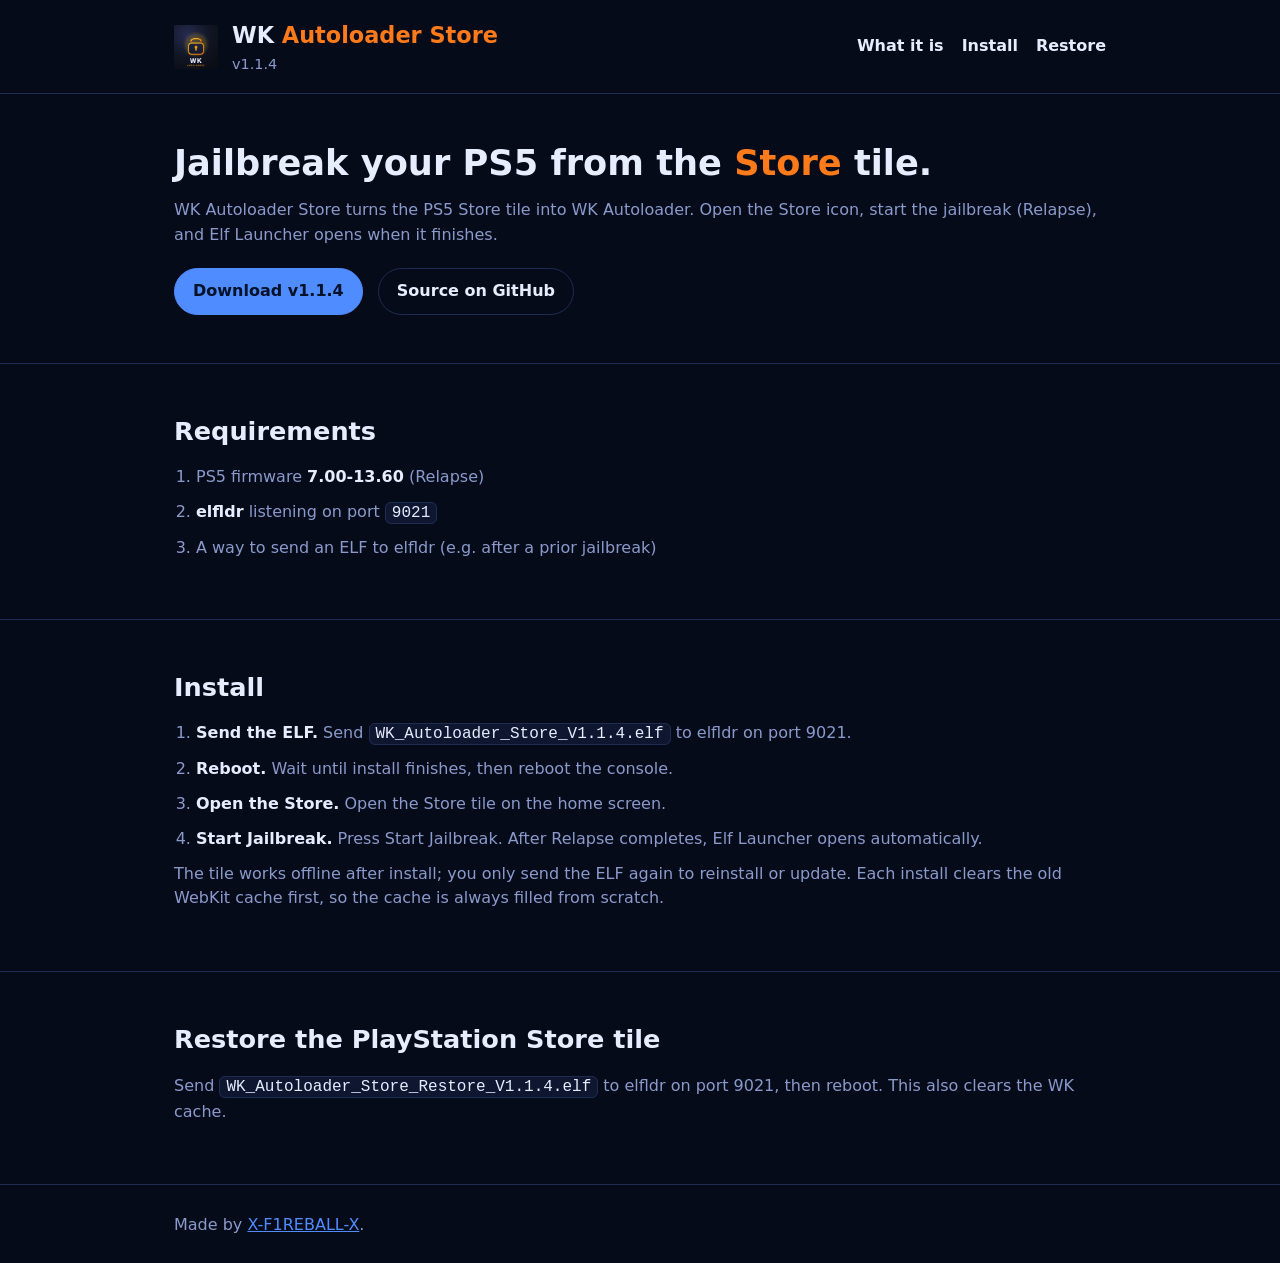
==== docs/guide/index.html @ 7fc0f453 "Site: use WK Autoloader Store name" ====
<!DOCTYPE html>
<html lang="en" data-theme="midnight">
<head>
<meta charset="utf-8"/>
<meta name="viewport" content="width=device-width,initial-scale=1"/>
<title>WK Autoloader Store 1.1.4 guide</title>
<meta name="description" content="WK Autoloader Store turns the PS5 Store tile into WK Autoloader."/>
<link href="../favicon.png" rel="icon" type="image/png"/>
<style>
:root{--bg:#060b1a;--card:#0e1630;--edge:#1f2c52;--ink:#e6edff;--mute:#8a9acb;--pri:#4f8cff;--accent:#ff7a1a}
*{margin:0;padding:0;box-sizing:border-box}
body{font:16px/1.55 "Inter","Segoe UI",system-ui,sans-serif;background:var(--bg);color:var(--ink)}
a{color:var(--pri)}
.in{max-width:980px;margin:0 auto;padding:0 24px}
header{border-bottom:1px solid var(--edge);padding:18px 0}
header .in{display:flex;align-items:center;gap:14px}
header img{width:44px;height:44px}
.name{font-size:1.4rem;font-weight:800}
.name b{color:var(--accent)}
.ver{color:var(--mute);font-size:.9rem}
nav{margin-left:auto;display:flex;gap:18px}
nav a{color:var(--ink);text-decoration:none;font-weight:600}
section{padding:48px 0;border-bottom:1px solid var(--edge)}
h1{font-size:2.2rem;line-height:1.2;margin-bottom:14px}
h1 b{color:var(--accent)}
h2{font-size:1.6rem;margin-bottom:14px}
p{color:var(--mute);margin-bottom:12px}
.btn{display:inline-block;margin:8px 10px 0 0;padding:10px 18px;border-radius:999px;border:1px solid var(--edge);color:var(--ink);text-decoration:none;font-weight:700}
.btn.pri{background:var(--pri);border-color:var(--pri);color:#04122b}
ol{margin-left:22px}
li{margin:10px 0;color:var(--mute)}
li b{color:var(--ink)}
code{background:var(--card);border:1px solid var(--edge);border-radius:6px;padding:1px 6px;color:var(--ink)}
.gal{display:grid;grid-template-columns:repeat(auto-fit,minmax(280px,1fr));gap:18px}
figure img{width:100%;border-radius:12px;border:1px solid var(--edge)}
figcaption{color:var(--mute);margin-top:6px;text-align:center}
footer{padding:28px 0;color:var(--mute)}
</style>
</head>
<body>
<header><div class="in">
<img src="../wk-icon.png" alt=""/>
<div><div class="name">WK <b>Autoloader Store</b></div><div class="ver">v1.1.4</div></div>
<nav><a href="#what">What it is</a><a href="#install">Install</a><a href="#undo">Restore</a></nav>
</div></header>

<section><div class="in">
<h1>Jailbreak your PS5 from the <b>Store</b> tile.</h1>
<p>WK Autoloader Store turns the PS5 Store tile into WK Autoloader. Open the Store icon, start the jailbreak (Relapse), and Elf Launcher opens when it finishes.</p>
<a class="btn pri" href="https://github.com/X-F1REBALL-X/wk-autoloader/releases/latest">Download v1.1.4</a>
<a class="btn" href="https://github.com/X-F1REBALL-X/wk-autoloader">Source on GitHub</a>
</div></section>

<section id="what"><div class="in">
<h2>Requirements</h2>
<ol>
<li>PS5 firmware <b>7.00-13.60</b> (Relapse)</li>
<li><b>elfldr</b> listening on port <code>9021</code></li>
<li>A way to send an ELF to elfldr (e.g. after a prior jailbreak)</li>
</ol>
</div></section>

<section id="install"><div class="in">
<h2>Install</h2>
<ol>
<li><b>Send the ELF.</b> Send <code>WK_Autoloader_Store_V1.1.4.elf</code> to elfldr on port 9021.</li>
<li><b>Reboot.</b> Wait until install finishes, then reboot the console.</li>
<li><b>Open the Store.</b> Open the Store tile on the home screen.</li>
<li><b>Start Jailbreak.</b> Press Start Jailbreak. After Relapse completes, Elf Launcher opens automatically.</li>
</ol>
<p>The tile works offline after install; you only send the ELF again to reinstall or update. Each install clears the old WebKit cache first, so the cache is always filled from scratch.</p>
</div></section>

<section id="undo"><div class="in">
<h2>Restore the PlayStation Store tile</h2>
<p>Send <code>WK_Autoloader_Store_Restore_V1.1.4.elf</code> to elfldr on port 9021, then reboot. This also clears the WK cache.</p>
</div></section>


<footer><div class="in">Made by <a href="https://github.com/X-F1REBALL-X">X-F1REBALL-X</a>.</div></footer>
</body>
</html>
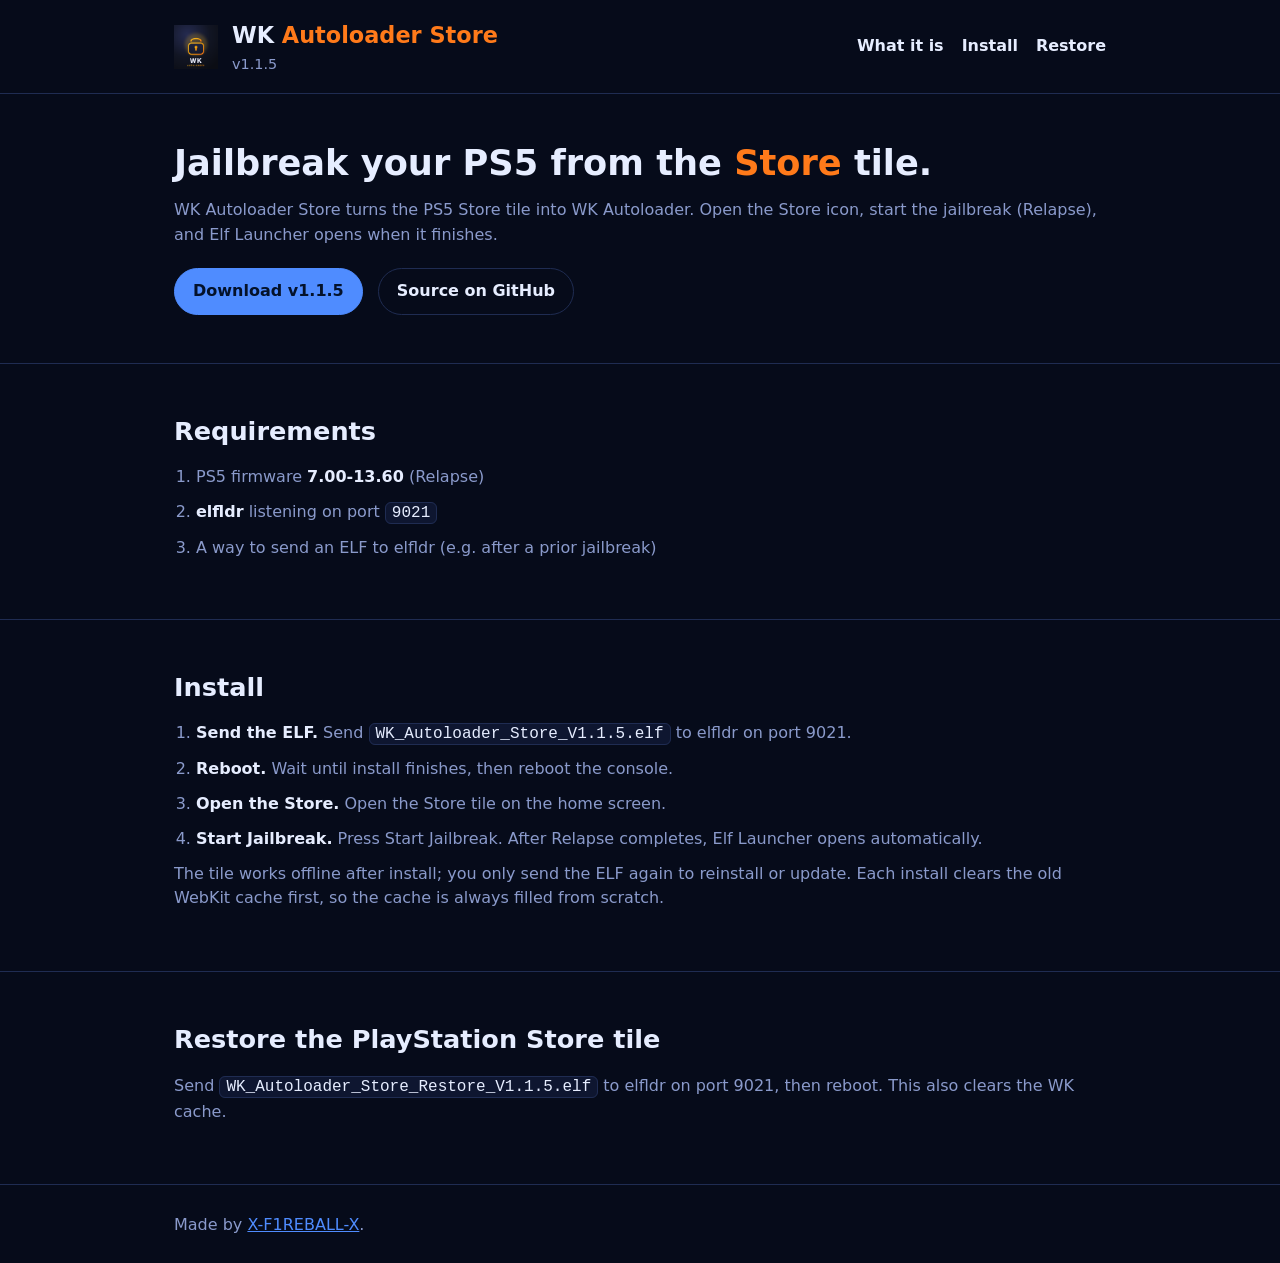
==== commit fee93177: "Store 1.1.5: safer per-user AppCache fill Clear Store AppCache only on manifest version change or Re" ====
--- a/docs/guide/index.html
+++ b/docs/guide/index.html
@@ -3,7 +3,7 @@
 <head>
 <meta charset="utf-8"/>
 <meta name="viewport" content="width=device-width,initial-scale=1"/>
-<title>WK Autoloader Store 1.1.4 guide</title>
+<title>WK Autoloader Store 1.1.5 guide</title>
 <meta name="description" content="WK Autoloader Store turns the PS5 Store tile into WK Autoloader."/>
 <link href="../favicon.png" rel="icon" type="image/png"/>
 <style>
@@ -40,14 +40,14 @@
 <body>
 <header><div class="in">
 <img src="../wk-icon.png" alt=""/>
-<div><div class="name">WK <b>Autoloader Store</b></div><div class="ver">v1.1.4</div></div>
+<div><div class="name">WK <b>Autoloader Store</b></div><div class="ver">v1.1.5</div></div>
 <nav><a href="#what">What it is</a><a href="#install">Install</a><a href="#undo">Restore</a></nav>
 </div></header>
 
 <section><div class="in">
 <h1>Jailbreak your PS5 from the <b>Store</b> tile.</h1>
 <p>WK Autoloader Store turns the PS5 Store tile into WK Autoloader. Open the Store icon, start the jailbreak (Relapse), and Elf Launcher opens when it finishes.</p>
-<a class="btn pri" href="https://github.com/X-F1REBALL-X/wk-autoloader/releases/latest">Download v1.1.4</a>
+<a class="btn pri" href="https://github.com/X-F1REBALL-X/wk-autoloader/releases/latest">Download v1.1.5</a>
 <a class="btn" href="https://github.com/X-F1REBALL-X/wk-autoloader">Source on GitHub</a>
 </div></section>
 
@@ -63,7 +63,7 @@
 <section id="install"><div class="in">
 <h2>Install</h2>
 <ol>
-<li><b>Send the ELF.</b> Send <code>WK_Autoloader_Store_V1.1.4.elf</code> to elfldr on port 9021.</li>
+<li><b>Send the ELF.</b> Send <code>WK_Autoloader_Store_V1.1.5.elf</code> to elfldr on port 9021.</li>
 <li><b>Reboot.</b> Wait until install finishes, then reboot the console.</li>
 <li><b>Open the Store.</b> Open the Store tile on the home screen.</li>
 <li><b>Start Jailbreak.</b> Press Start Jailbreak. After Relapse completes, Elf Launcher opens automatically.</li>
@@ -73,7 +73,7 @@
 
 <section id="undo"><div class="in">
 <h2>Restore the PlayStation Store tile</h2>
-<p>Send <code>WK_Autoloader_Store_Restore_V1.1.4.elf</code> to elfldr on port 9021, then reboot. This also clears the WK cache.</p>
+<p>Send <code>WK_Autoloader_Store_Restore_V1.1.5.elf</code> to elfldr on port 9021, then reboot. This also clears the WK cache.</p>
 </div></section>
 
 
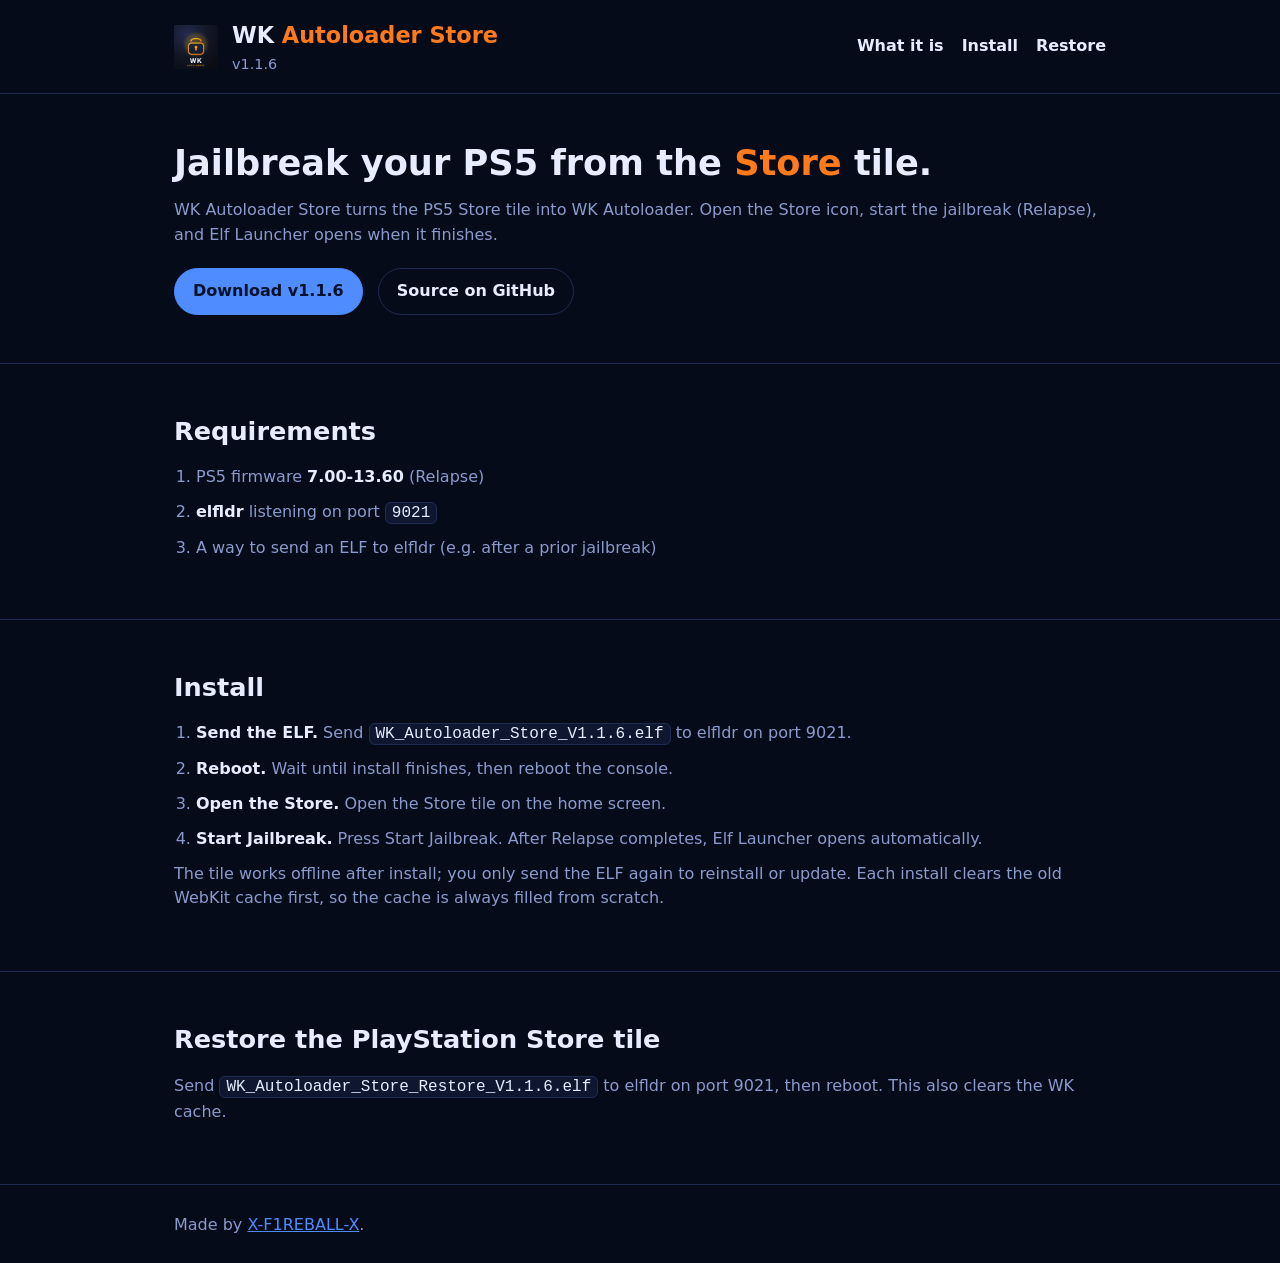
==== commit 9be4e138: "Store 1.1.6: JB step timings in ms, fix AppCache origin Log page/iframe/Relapse/kernel marks with mi" ====
--- a/docs/guide/index.html
+++ b/docs/guide/index.html
@@ -3,7 +3,7 @@
 <head>
 <meta charset="utf-8"/>
 <meta name="viewport" content="width=device-width,initial-scale=1"/>
-<title>WK Autoloader Store 1.1.5 guide</title>
+<title>WK Autoloader Store 1.1.6 guide</title>
 <meta name="description" content="WK Autoloader Store turns the PS5 Store tile into WK Autoloader."/>
 <link href="../favicon.png" rel="icon" type="image/png"/>
 <style>
@@ -40,14 +40,14 @@
 <body>
 <header><div class="in">
 <img src="../wk-icon.png" alt=""/>
-<div><div class="name">WK <b>Autoloader Store</b></div><div class="ver">v1.1.5</div></div>
+<div><div class="name">WK <b>Autoloader Store</b></div><div class="ver">v1.1.6</div></div>
 <nav><a href="#what">What it is</a><a href="#install">Install</a><a href="#undo">Restore</a></nav>
 </div></header>
 
 <section><div class="in">
 <h1>Jailbreak your PS5 from the <b>Store</b> tile.</h1>
 <p>WK Autoloader Store turns the PS5 Store tile into WK Autoloader. Open the Store icon, start the jailbreak (Relapse), and Elf Launcher opens when it finishes.</p>
-<a class="btn pri" href="https://github.com/X-F1REBALL-X/wk-autoloader/releases/latest">Download v1.1.5</a>
+<a class="btn pri" href="https://github.com/X-F1REBALL-X/wk-autoloader/releases/latest">Download v1.1.6</a>
 <a class="btn" href="https://github.com/X-F1REBALL-X/wk-autoloader">Source on GitHub</a>
 </div></section>
 
@@ -63,7 +63,7 @@
 <section id="install"><div class="in">
 <h2>Install</h2>
 <ol>
-<li><b>Send the ELF.</b> Send <code>WK_Autoloader_Store_V1.1.5.elf</code> to elfldr on port 9021.</li>
+<li><b>Send the ELF.</b> Send <code>WK_Autoloader_Store_V1.1.6.elf</code> to elfldr on port 9021.</li>
 <li><b>Reboot.</b> Wait until install finishes, then reboot the console.</li>
 <li><b>Open the Store.</b> Open the Store tile on the home screen.</li>
 <li><b>Start Jailbreak.</b> Press Start Jailbreak. After Relapse completes, Elf Launcher opens automatically.</li>
@@ -73,7 +73,7 @@
 
 <section id="undo"><div class="in">
 <h2>Restore the PlayStation Store tile</h2>
-<p>Send <code>WK_Autoloader_Store_Restore_V1.1.5.elf</code> to elfldr on port 9021, then reboot. This also clears the WK cache.</p>
+<p>Send <code>WK_Autoloader_Store_Restore_V1.1.6.elf</code> to elfldr on port 9021, then reboot. This also clears the WK cache.</p>
 </div></section>
 
 
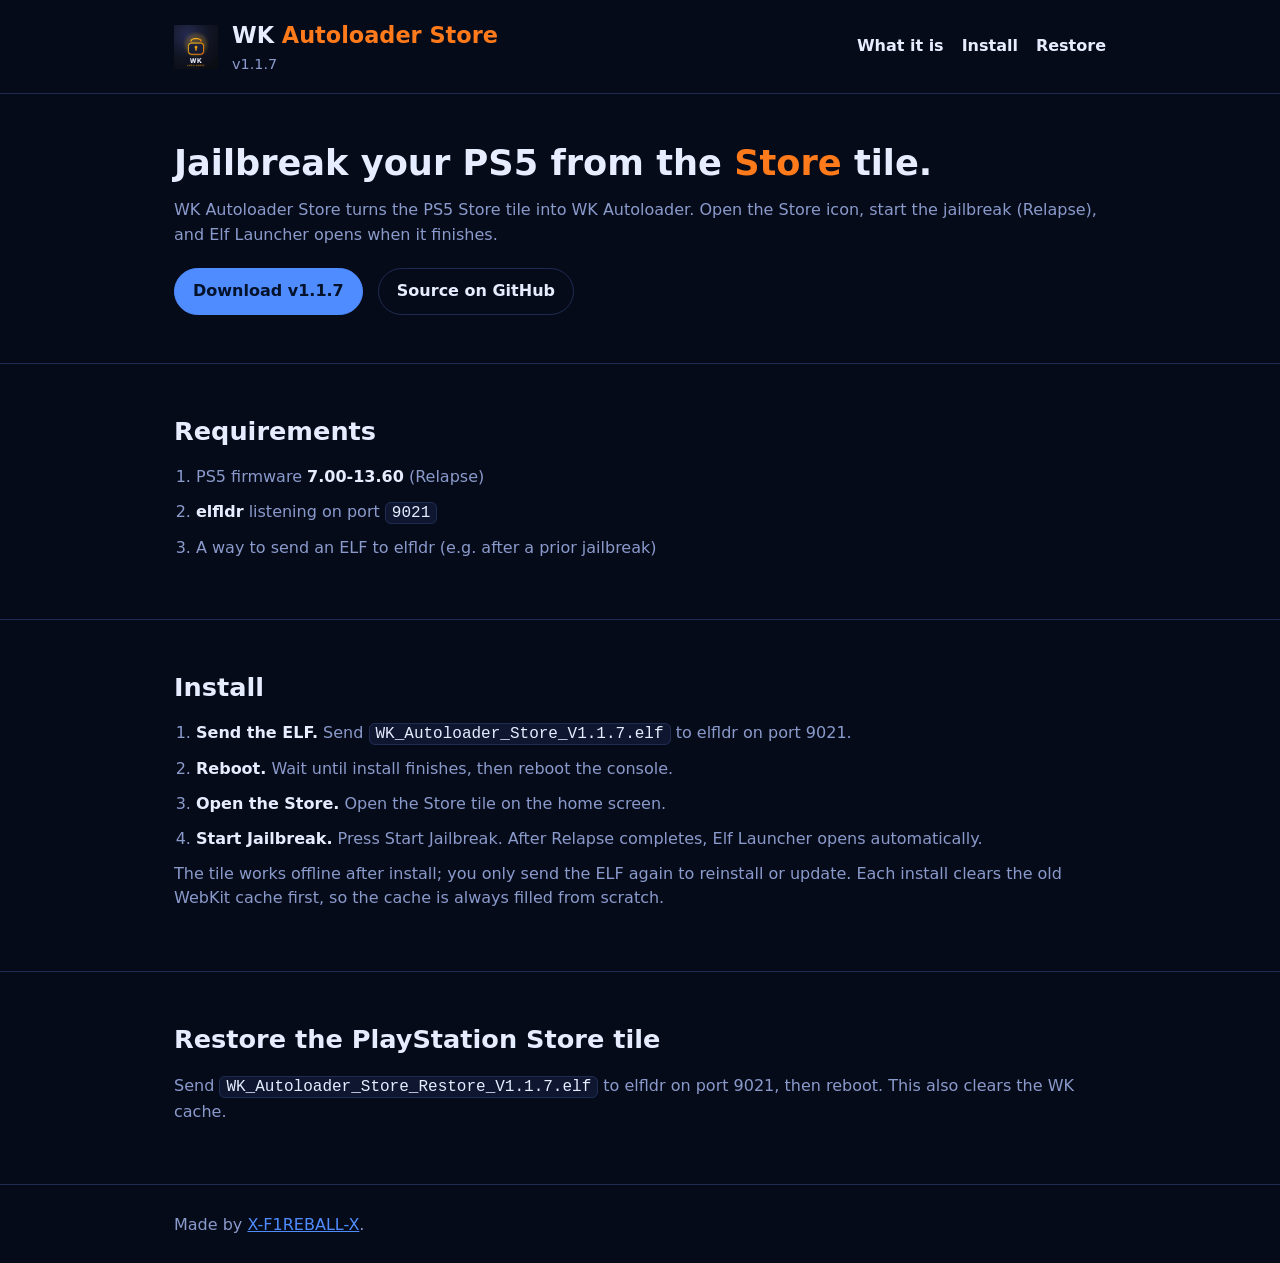
==== commit a8f2681b: "Store 1.1.7: exact per-stage JB timing from Relapse log stamps" ====
--- a/docs/guide/index.html
+++ b/docs/guide/index.html
@@ -3,7 +3,7 @@
 <head>
 <meta charset="utf-8"/>
 <meta name="viewport" content="width=device-width,initial-scale=1"/>
-<title>WK Autoloader Store 1.1.6 guide</title>
+<title>WK Autoloader Store 1.1.7 guide</title>
 <meta name="description" content="WK Autoloader Store turns the PS5 Store tile into WK Autoloader."/>
 <link href="../favicon.png" rel="icon" type="image/png"/>
 <style>
@@ -40,14 +40,14 @@
 <body>
 <header><div class="in">
 <img src="../wk-icon.png" alt=""/>
-<div><div class="name">WK <b>Autoloader Store</b></div><div class="ver">v1.1.6</div></div>
+<div><div class="name">WK <b>Autoloader Store</b></div><div class="ver">v1.1.7</div></div>
 <nav><a href="#what">What it is</a><a href="#install">Install</a><a href="#undo">Restore</a></nav>
 </div></header>
 
 <section><div class="in">
 <h1>Jailbreak your PS5 from the <b>Store</b> tile.</h1>
 <p>WK Autoloader Store turns the PS5 Store tile into WK Autoloader. Open the Store icon, start the jailbreak (Relapse), and Elf Launcher opens when it finishes.</p>
-<a class="btn pri" href="https://github.com/X-F1REBALL-X/wk-autoloader/releases/latest">Download v1.1.6</a>
+<a class="btn pri" href="https://github.com/X-F1REBALL-X/wk-autoloader/releases/latest">Download v1.1.7</a>
 <a class="btn" href="https://github.com/X-F1REBALL-X/wk-autoloader">Source on GitHub</a>
 </div></section>
 
@@ -63,7 +63,7 @@
 <section id="install"><div class="in">
 <h2>Install</h2>
 <ol>
-<li><b>Send the ELF.</b> Send <code>WK_Autoloader_Store_V1.1.6.elf</code> to elfldr on port 9021.</li>
+<li><b>Send the ELF.</b> Send <code>WK_Autoloader_Store_V1.1.7.elf</code> to elfldr on port 9021.</li>
 <li><b>Reboot.</b> Wait until install finishes, then reboot the console.</li>
 <li><b>Open the Store.</b> Open the Store tile on the home screen.</li>
 <li><b>Start Jailbreak.</b> Press Start Jailbreak. After Relapse completes, Elf Launcher opens automatically.</li>
@@ -73,7 +73,7 @@
 
 <section id="undo"><div class="in">
 <h2>Restore the PlayStation Store tile</h2>
-<p>Send <code>WK_Autoloader_Store_Restore_V1.1.6.elf</code> to elfldr on port 9021, then reboot. This also clears the WK cache.</p>
+<p>Send <code>WK_Autoloader_Store_Restore_V1.1.7.elf</code> to elfldr on port 9021, then reboot. This also clears the WK cache.</p>
 </div></section>
 
 
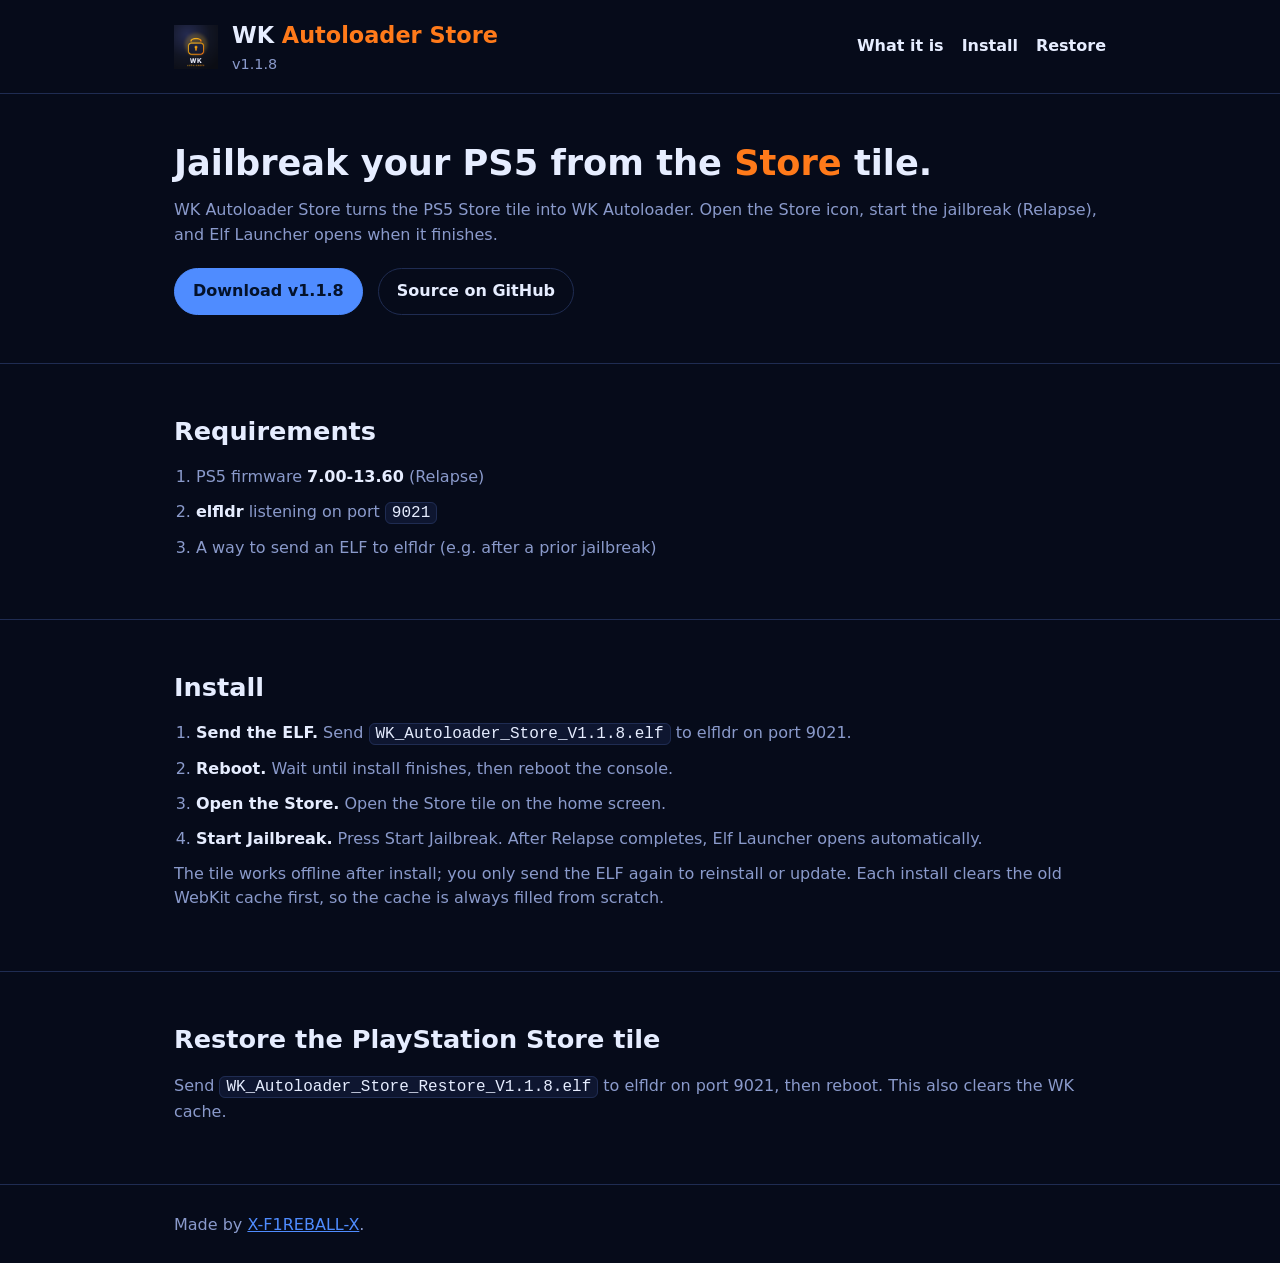
==== commit 15ca0b2d: "Store 1.1.8: faster elfldr and :1000 polls after JB" ====
--- a/docs/guide/index.html
+++ b/docs/guide/index.html
@@ -3,7 +3,7 @@
 <head>
 <meta charset="utf-8"/>
 <meta name="viewport" content="width=device-width,initial-scale=1"/>
-<title>WK Autoloader Store 1.1.7 guide</title>
+<title>WK Autoloader Store 1.1.8 guide</title>
 <meta name="description" content="WK Autoloader Store turns the PS5 Store tile into WK Autoloader."/>
 <link href="../favicon.png" rel="icon" type="image/png"/>
 <style>
@@ -40,14 +40,14 @@
 <body>
 <header><div class="in">
 <img src="../wk-icon.png" alt=""/>
-<div><div class="name">WK <b>Autoloader Store</b></div><div class="ver">v1.1.7</div></div>
+<div><div class="name">WK <b>Autoloader Store</b></div><div class="ver">v1.1.8</div></div>
 <nav><a href="#what">What it is</a><a href="#install">Install</a><a href="#undo">Restore</a></nav>
 </div></header>
 
 <section><div class="in">
 <h1>Jailbreak your PS5 from the <b>Store</b> tile.</h1>
 <p>WK Autoloader Store turns the PS5 Store tile into WK Autoloader. Open the Store icon, start the jailbreak (Relapse), and Elf Launcher opens when it finishes.</p>
-<a class="btn pri" href="https://github.com/X-F1REBALL-X/wk-autoloader/releases/latest">Download v1.1.7</a>
+<a class="btn pri" href="https://github.com/X-F1REBALL-X/wk-autoloader/releases/latest">Download v1.1.8</a>
 <a class="btn" href="https://github.com/X-F1REBALL-X/wk-autoloader">Source on GitHub</a>
 </div></section>
 
@@ -63,7 +63,7 @@
 <section id="install"><div class="in">
 <h2>Install</h2>
 <ol>
-<li><b>Send the ELF.</b> Send <code>WK_Autoloader_Store_V1.1.7.elf</code> to elfldr on port 9021.</li>
+<li><b>Send the ELF.</b> Send <code>WK_Autoloader_Store_V1.1.8.elf</code> to elfldr on port 9021.</li>
 <li><b>Reboot.</b> Wait until install finishes, then reboot the console.</li>
 <li><b>Open the Store.</b> Open the Store tile on the home screen.</li>
 <li><b>Start Jailbreak.</b> Press Start Jailbreak. After Relapse completes, Elf Launcher opens automatically.</li>
@@ -73,7 +73,7 @@
 
 <section id="undo"><div class="in">
 <h2>Restore the PlayStation Store tile</h2>
-<p>Send <code>WK_Autoloader_Store_Restore_V1.1.7.elf</code> to elfldr on port 9021, then reboot. This also clears the WK cache.</p>
+<p>Send <code>WK_Autoloader_Store_Restore_V1.1.8.elf</code> to elfldr on port 9021, then reboot. This also clears the WK cache.</p>
 </div></section>
 
 
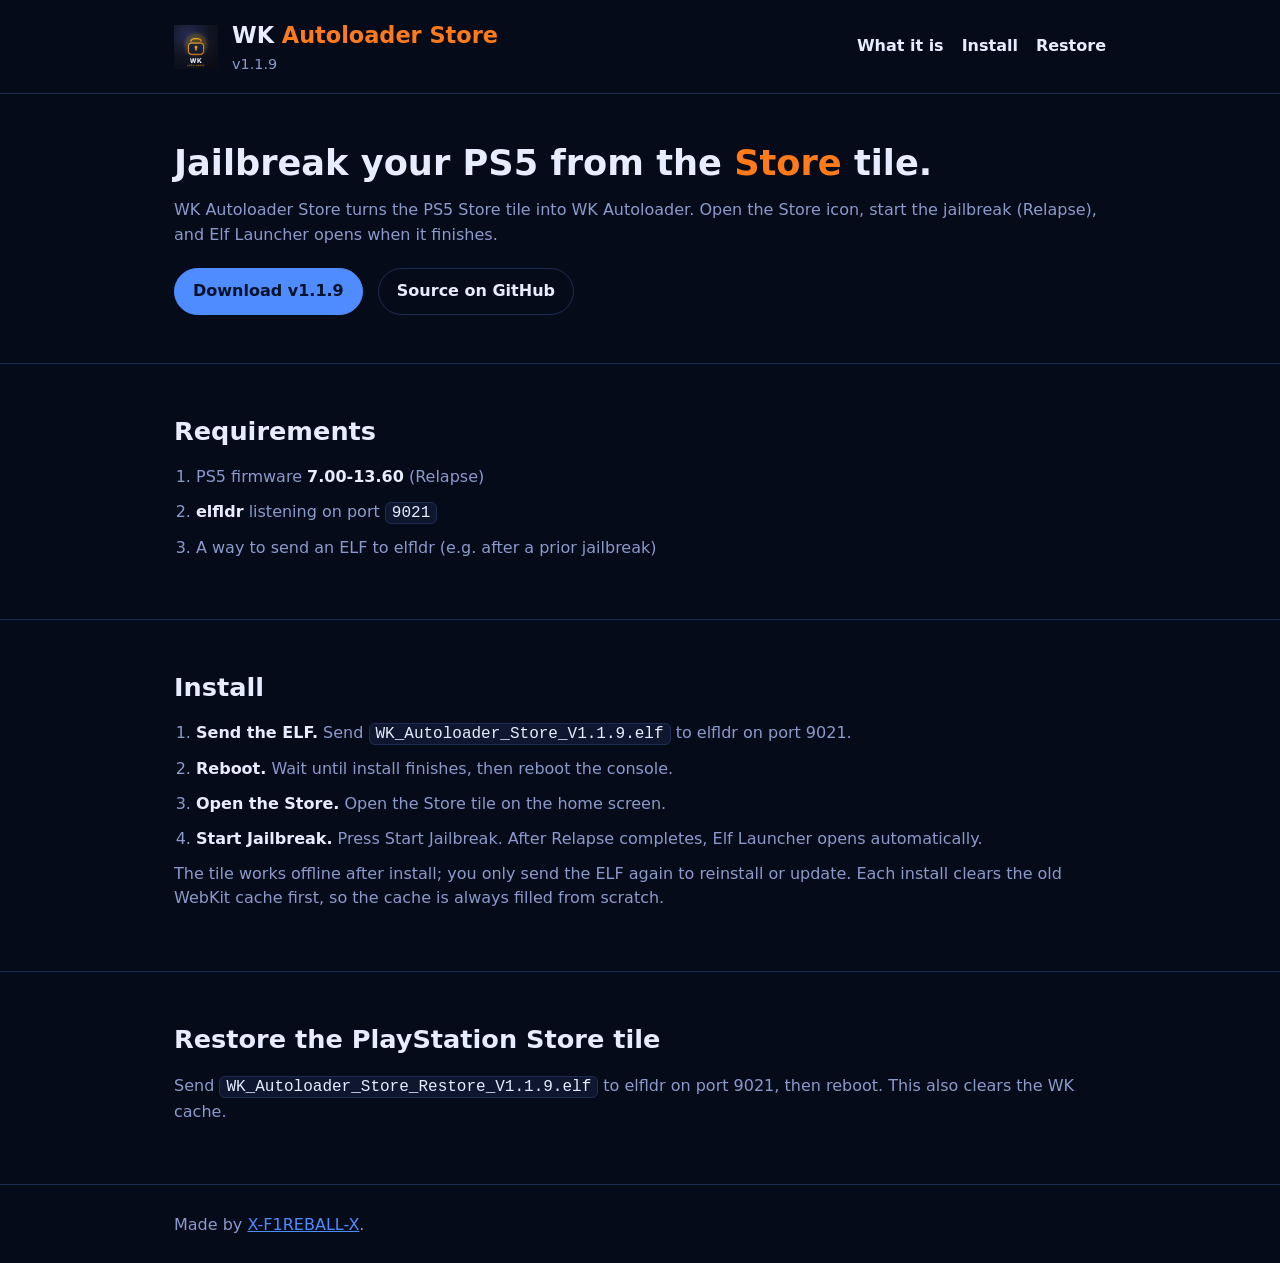
==== commit 5f700c5e: "Store 1.1.9: faster post-JB ELF map via write8" ====
--- a/docs/guide/index.html
+++ b/docs/guide/index.html
@@ -3,7 +3,7 @@
 <head>
 <meta charset="utf-8"/>
 <meta name="viewport" content="width=device-width,initial-scale=1"/>
-<title>WK Autoloader Store 1.1.8 guide</title>
+<title>WK Autoloader Store 1.1.9 guide</title>
 <meta name="description" content="WK Autoloader Store turns the PS5 Store tile into WK Autoloader."/>
 <link href="../favicon.png" rel="icon" type="image/png"/>
 <style>
@@ -40,14 +40,14 @@
 <body>
 <header><div class="in">
 <img src="../wk-icon.png" alt=""/>
-<div><div class="name">WK <b>Autoloader Store</b></div><div class="ver">v1.1.8</div></div>
+<div><div class="name">WK <b>Autoloader Store</b></div><div class="ver">v1.1.9</div></div>
 <nav><a href="#what">What it is</a><a href="#install">Install</a><a href="#undo">Restore</a></nav>
 </div></header>
 
 <section><div class="in">
 <h1>Jailbreak your PS5 from the <b>Store</b> tile.</h1>
 <p>WK Autoloader Store turns the PS5 Store tile into WK Autoloader. Open the Store icon, start the jailbreak (Relapse), and Elf Launcher opens when it finishes.</p>
-<a class="btn pri" href="https://github.com/X-F1REBALL-X/wk-autoloader/releases/latest">Download v1.1.8</a>
+<a class="btn pri" href="https://github.com/X-F1REBALL-X/wk-autoloader/releases/latest">Download v1.1.9</a>
 <a class="btn" href="https://github.com/X-F1REBALL-X/wk-autoloader">Source on GitHub</a>
 </div></section>
 
@@ -63,7 +63,7 @@
 <section id="install"><div class="in">
 <h2>Install</h2>
 <ol>
-<li><b>Send the ELF.</b> Send <code>WK_Autoloader_Store_V1.1.8.elf</code> to elfldr on port 9021.</li>
+<li><b>Send the ELF.</b> Send <code>WK_Autoloader_Store_V1.1.9.elf</code> to elfldr on port 9021.</li>
 <li><b>Reboot.</b> Wait until install finishes, then reboot the console.</li>
 <li><b>Open the Store.</b> Open the Store tile on the home screen.</li>
 <li><b>Start Jailbreak.</b> Press Start Jailbreak. After Relapse completes, Elf Launcher opens automatically.</li>
@@ -73,7 +73,7 @@
 
 <section id="undo"><div class="in">
 <h2>Restore the PlayStation Store tile</h2>
-<p>Send <code>WK_Autoloader_Store_Restore_V1.1.8.elf</code> to elfldr on port 9021, then reboot. This also clears the WK cache.</p>
+<p>Send <code>WK_Autoloader_Store_Restore_V1.1.9.elf</code> to elfldr on port 9021, then reboot. This also clears the WK cache.</p>
 </div></section>
 
 
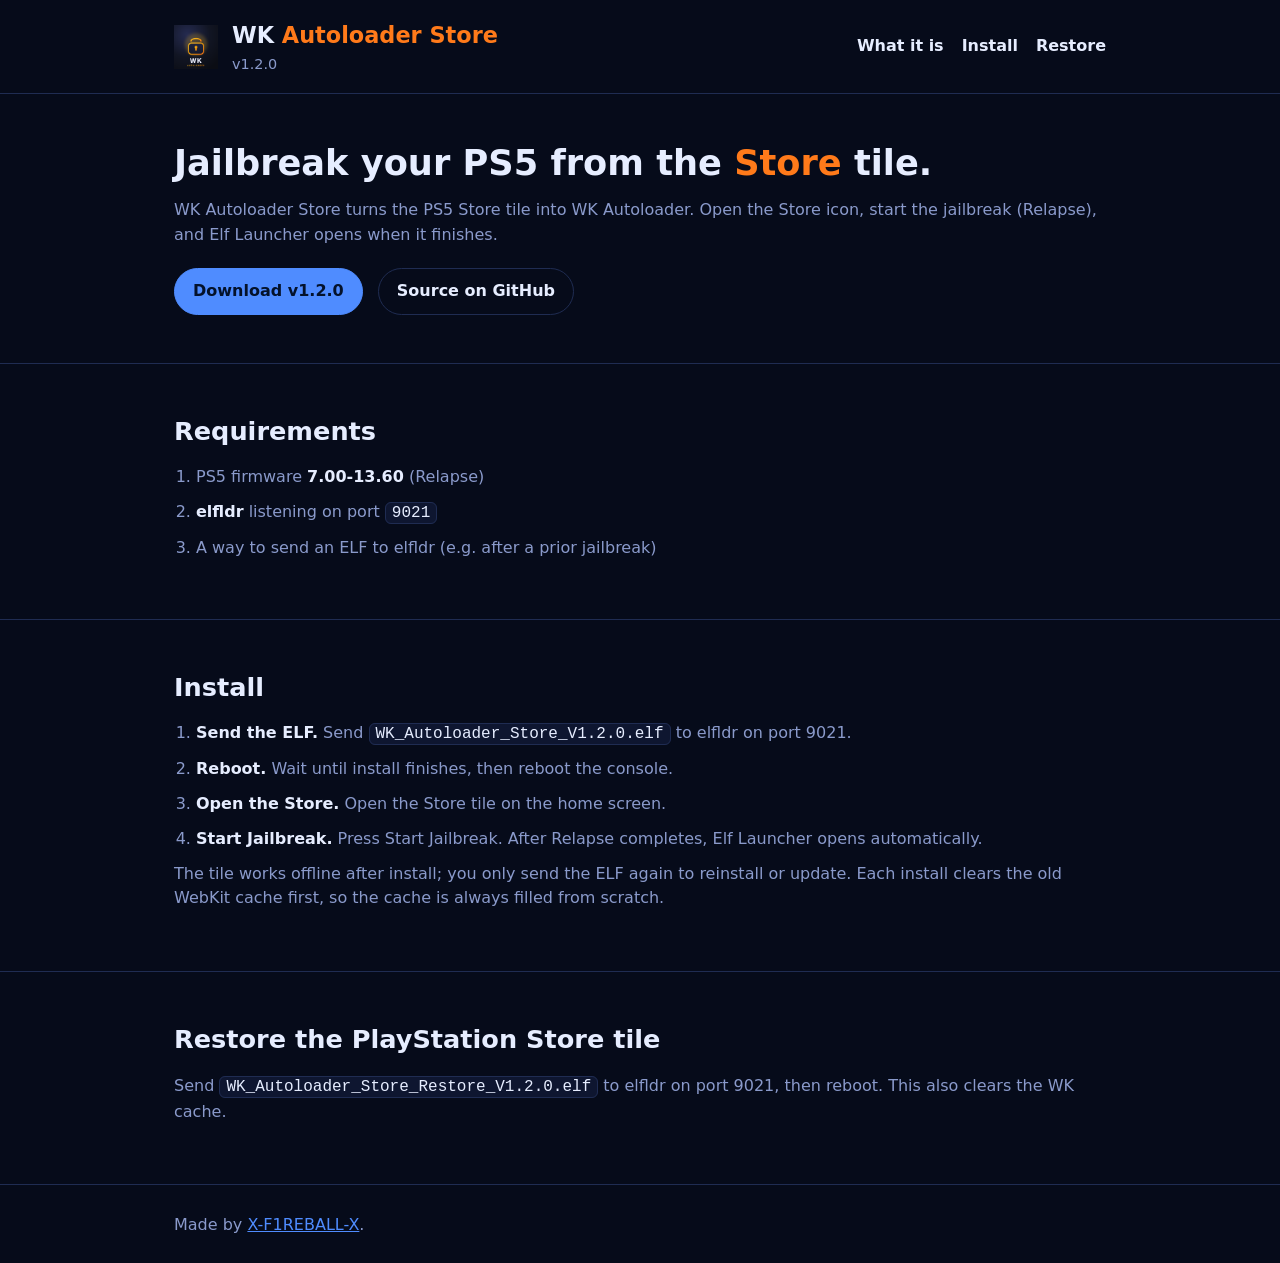
==== commit 5c1fa95b: "Store 1.2.0: bump version" ====
--- a/docs/guide/index.html
+++ b/docs/guide/index.html
@@ -3,7 +3,7 @@
 <head>
 <meta charset="utf-8"/>
 <meta name="viewport" content="width=device-width,initial-scale=1"/>
-<title>WK Autoloader Store 1.1.9 guide</title>
+<title>WK Autoloader Store 1.2.0 guide</title>
 <meta name="description" content="WK Autoloader Store turns the PS5 Store tile into WK Autoloader."/>
 <link href="../favicon.png" rel="icon" type="image/png"/>
 <style>
@@ -40,14 +40,14 @@
 <body>
 <header><div class="in">
 <img src="../wk-icon.png" alt=""/>
-<div><div class="name">WK <b>Autoloader Store</b></div><div class="ver">v1.1.9</div></div>
+<div><div class="name">WK <b>Autoloader Store</b></div><div class="ver">v1.2.0</div></div>
 <nav><a href="#what">What it is</a><a href="#install">Install</a><a href="#undo">Restore</a></nav>
 </div></header>
 
 <section><div class="in">
 <h1>Jailbreak your PS5 from the <b>Store</b> tile.</h1>
 <p>WK Autoloader Store turns the PS5 Store tile into WK Autoloader. Open the Store icon, start the jailbreak (Relapse), and Elf Launcher opens when it finishes.</p>
-<a class="btn pri" href="https://github.com/X-F1REBALL-X/wk-autoloader/releases/latest">Download v1.1.9</a>
+<a class="btn pri" href="https://github.com/X-F1REBALL-X/wk-autoloader/releases/latest">Download v1.2.0</a>
 <a class="btn" href="https://github.com/X-F1REBALL-X/wk-autoloader">Source on GitHub</a>
 </div></section>
 
@@ -63,7 +63,7 @@
 <section id="install"><div class="in">
 <h2>Install</h2>
 <ol>
-<li><b>Send the ELF.</b> Send <code>WK_Autoloader_Store_V1.1.9.elf</code> to elfldr on port 9021.</li>
+<li><b>Send the ELF.</b> Send <code>WK_Autoloader_Store_V1.2.0.elf</code> to elfldr on port 9021.</li>
 <li><b>Reboot.</b> Wait until install finishes, then reboot the console.</li>
 <li><b>Open the Store.</b> Open the Store tile on the home screen.</li>
 <li><b>Start Jailbreak.</b> Press Start Jailbreak. After Relapse completes, Elf Launcher opens automatically.</li>
@@ -73,7 +73,7 @@
 
 <section id="undo"><div class="in">
 <h2>Restore the PlayStation Store tile</h2>
-<p>Send <code>WK_Autoloader_Store_Restore_V1.1.9.elf</code> to elfldr on port 9021, then reboot. This also clears the WK cache.</p>
+<p>Send <code>WK_Autoloader_Store_Restore_V1.2.0.elf</code> to elfldr on port 9021, then reboot. This also clears the WK cache.</p>
 </div></section>
 
 
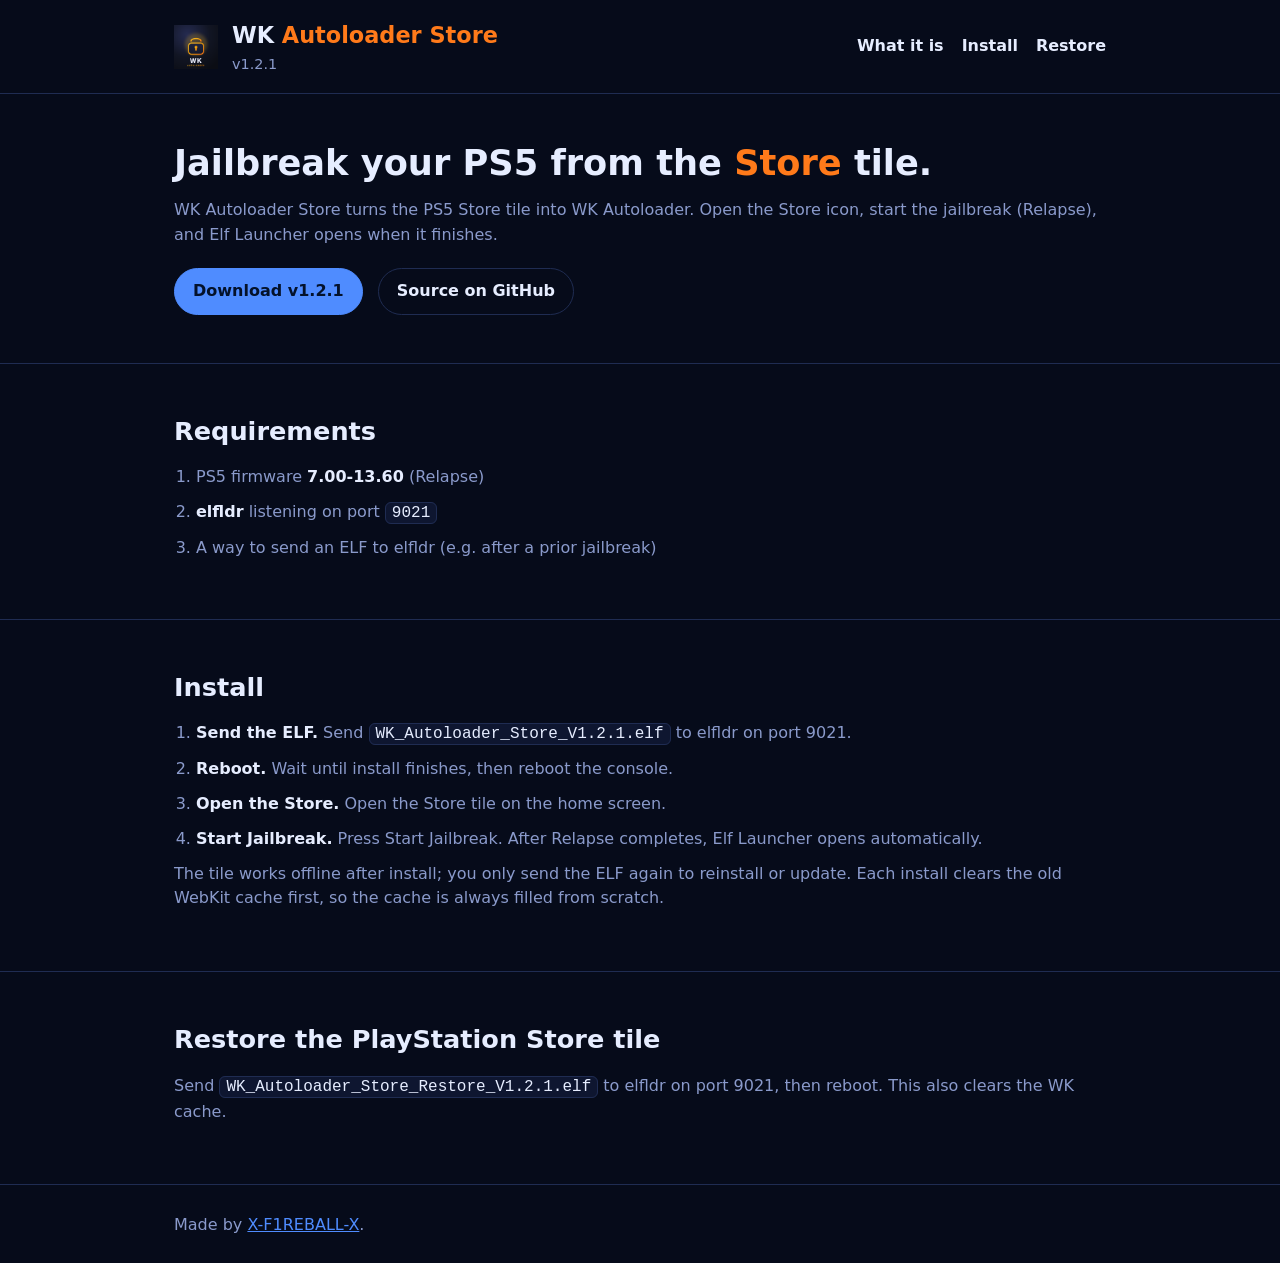
==== commit 3344a791: "Store 1.2.1: allow 0s auto-start delay" ====
--- a/docs/guide/index.html
+++ b/docs/guide/index.html
@@ -3,7 +3,7 @@
 <head>
 <meta charset="utf-8"/>
 <meta name="viewport" content="width=device-width,initial-scale=1"/>
-<title>WK Autoloader Store 1.2.0 guide</title>
+<title>WK Autoloader Store 1.2.1 guide</title>
 <meta name="description" content="WK Autoloader Store turns the PS5 Store tile into WK Autoloader."/>
 <link href="../favicon.png" rel="icon" type="image/png"/>
 <style>
@@ -40,14 +40,14 @@
 <body>
 <header><div class="in">
 <img src="../wk-icon.png" alt=""/>
-<div><div class="name">WK <b>Autoloader Store</b></div><div class="ver">v1.2.0</div></div>
+<div><div class="name">WK <b>Autoloader Store</b></div><div class="ver">v1.2.1</div></div>
 <nav><a href="#what">What it is</a><a href="#install">Install</a><a href="#undo">Restore</a></nav>
 </div></header>
 
 <section><div class="in">
 <h1>Jailbreak your PS5 from the <b>Store</b> tile.</h1>
 <p>WK Autoloader Store turns the PS5 Store tile into WK Autoloader. Open the Store icon, start the jailbreak (Relapse), and Elf Launcher opens when it finishes.</p>
-<a class="btn pri" href="https://github.com/X-F1REBALL-X/wk-autoloader/releases/latest">Download v1.2.0</a>
+<a class="btn pri" href="https://github.com/X-F1REBALL-X/wk-autoloader/releases/latest">Download v1.2.1</a>
 <a class="btn" href="https://github.com/X-F1REBALL-X/wk-autoloader">Source on GitHub</a>
 </div></section>
 
@@ -63,7 +63,7 @@
 <section id="install"><div class="in">
 <h2>Install</h2>
 <ol>
-<li><b>Send the ELF.</b> Send <code>WK_Autoloader_Store_V1.2.0.elf</code> to elfldr on port 9021.</li>
+<li><b>Send the ELF.</b> Send <code>WK_Autoloader_Store_V1.2.1.elf</code> to elfldr on port 9021.</li>
 <li><b>Reboot.</b> Wait until install finishes, then reboot the console.</li>
 <li><b>Open the Store.</b> Open the Store tile on the home screen.</li>
 <li><b>Start Jailbreak.</b> Press Start Jailbreak. After Relapse completes, Elf Launcher opens automatically.</li>
@@ -73,7 +73,7 @@
 
 <section id="undo"><div class="in">
 <h2>Restore the PlayStation Store tile</h2>
-<p>Send <code>WK_Autoloader_Store_Restore_V1.2.0.elf</code> to elfldr on port 9021, then reboot. This also clears the WK cache.</p>
+<p>Send <code>WK_Autoloader_Store_Restore_V1.2.1.elf</code> to elfldr on port 9021, then reboot. This also clears the WK cache.</p>
 </div></section>
 
 
